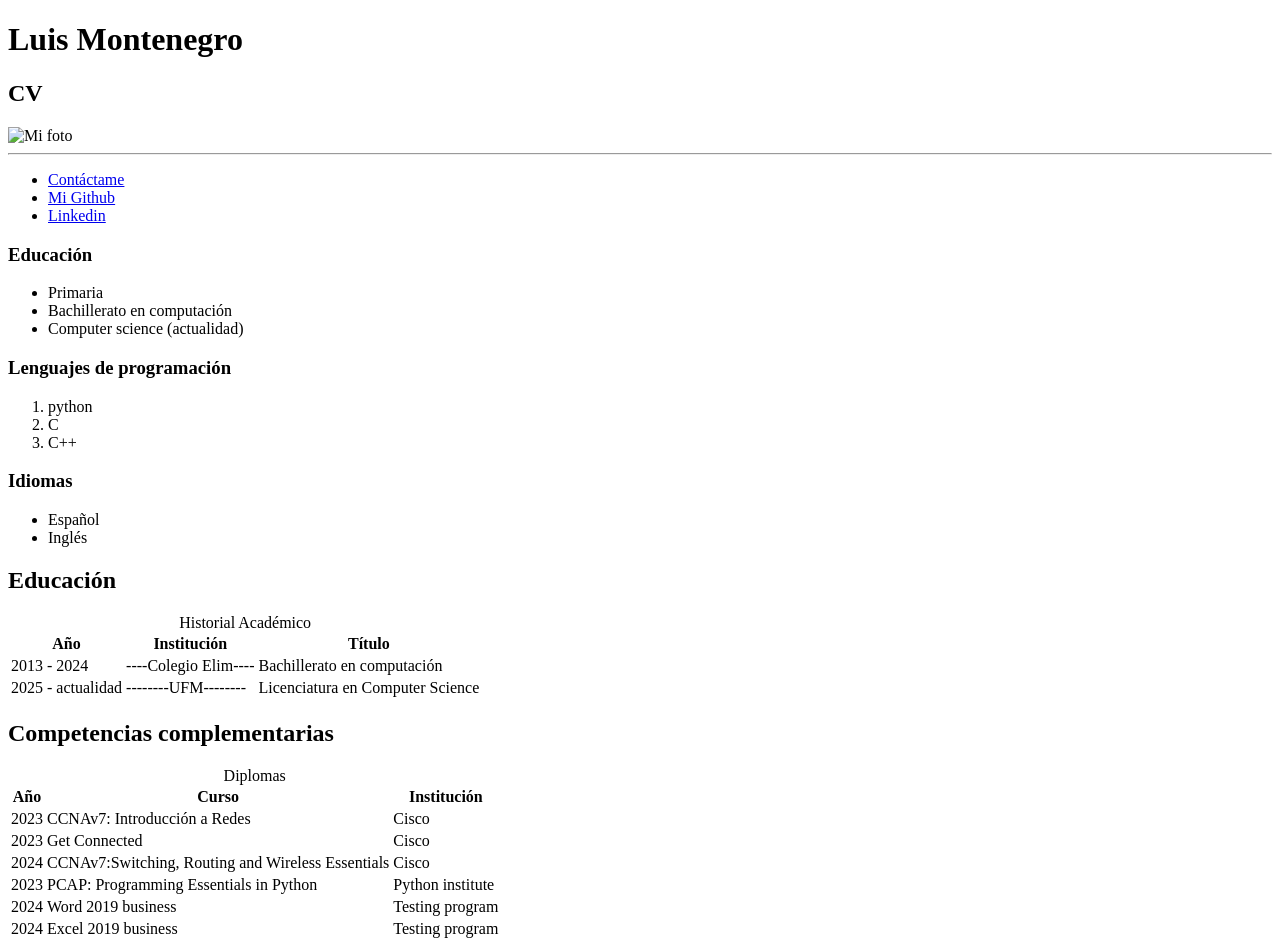
==== Entregables/index.html @ a9d33501 "Diplomas Table with diplmas earned" ====
<!DOCTYPE html>
<html lang="en">
<head>
    <link rel="stylesheet" href="Entregable1.css"> 
    <title> Mi página </title>
</head>
<body>
    <h1>Luis Montenegro</h1> 
    <h2> CV </h2>
    <img src="imagenes/imagen1.jpg" alt="Mi foto" width="100">
    
    <hr>
    

    <ul>
    <li> <a href="mailto:luismn@ufm.edu">Contáctame</a> </li> 
    <li> <a href ="https://github.com/LuigiMonti"target="_blank">Mi Github</a> </li>
    <li> <a href ="https://www.linkedin.com/in/luis-montenegro-b32702380/"target="_blank">Linkedin</a></li>
    </ul>


    
    <h3>Educación</h3>
    <ul>
        <li> Primaria </li>
        <li> Bachillerato en computación </1i>
        <li> Computer science (actualidad) </li>
    </ul>

    <h3> Lenguajes de programación </h3>
    <ol>
        <li> python</li>
        <li>C</li>
        <li>C++</li>
    </ol>

    <h3>Idiomas</h3>
    <ul>
        <li> Español</li>
        <li> Inglés </li>
    </ul>
 
   
   
    <section id="Educación">
        <h2>Educación</h2>
                <table>
        <caption>Historial Académico</caption>
        <thead>
            <tr>
            <th scope="col">Año</th>
            <th scope="col">Institución</th>
            <th scope="col">Título</th>
            </tr>
        </thead>
        <tbody>
            <tr>
                <td>2013 - 2024</td>
                <td>----Colegio Elim----</td>
                <td>Bachillerato en computación</td>
            </tr>
            <tr>
                <td>2025 - actualidad</td>
                <td>--------UFM-------- </td>
                <td>Licenciatura en Computer Science</td>
            </tr>
        </tbody>
        </table>
    </section>

    <section id="Diplomas">
         <h2>Competencias complementarias</h2>
                <table>
        <caption>Diplomas</caption>
        <thead>
            <tr>
            <th scope="col">Año</t>
            <th scope="col">Curso</th>
            <th scope="col">Institución</th>
            </tr>
        </thead>
        <tbody>
            <tr>
                <td>2023</td>
                <td>CCNAv7: Introducción a Redes</td>
                <td>Cisco</td>
            
            </tr>
            <tr>
                <td>2023</td>
                <td>Get Connected</td>
                <td>Cisco</td>
            </tr>
            <tr>
                <td>2024</td>
                <td>CCNAv7:Switching, Routing and Wireless Essentials</td>
                <td>Cisco</td>
            </tr>
            <tr>
                <td>2023</td>
                <td>PCAP: Programming Essentials in Python</td>
                <td>Python institute</td>
                
            </tr>
            <tr>
                <td>2024</td>
                <td>Word 2019 business</td>
                <td>Testing program</td>
            </tr>
            <tr>
                <td>2024</td>
                <td>Excel 2019 business</td>
                <td>Testing program</td>
            </tr>
        </tbody>
        </table>



    
    </section>


    
    




</body>
</html>
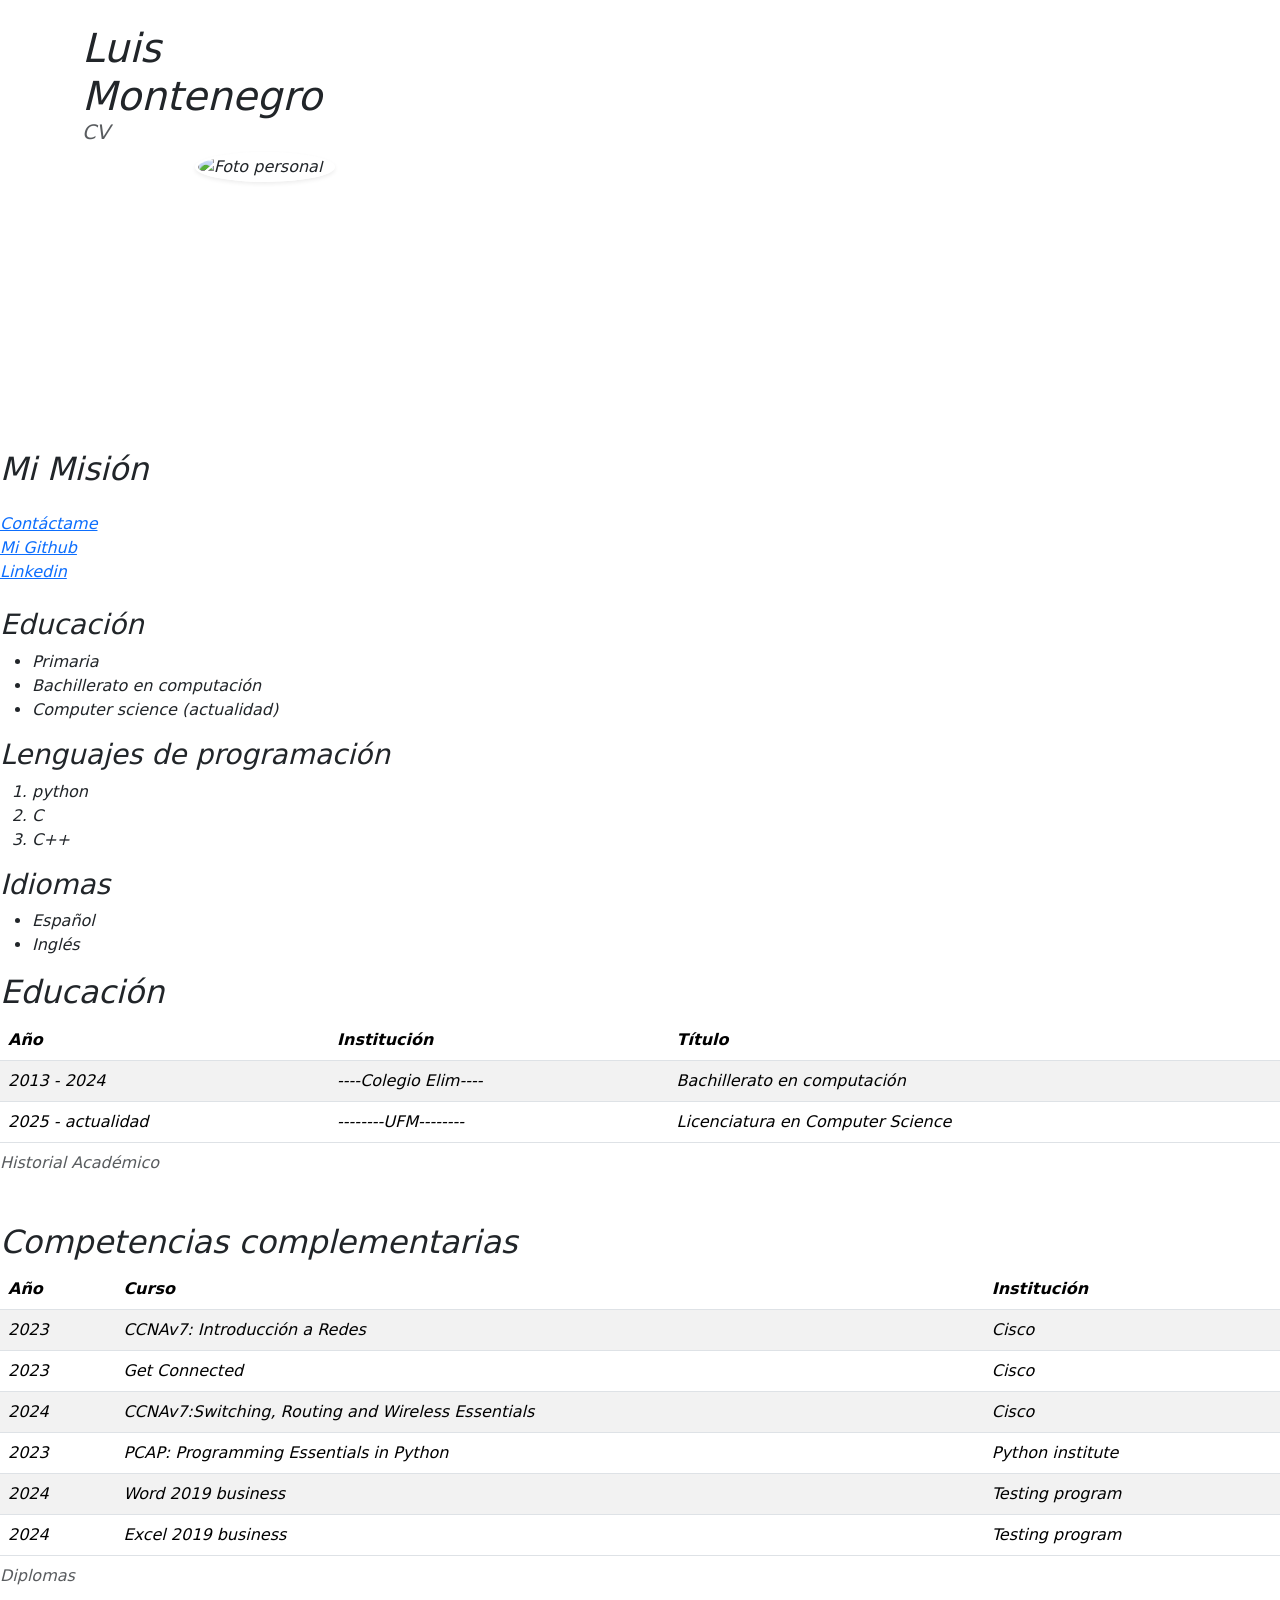
==== commit ee3c4486: "Image modified image was round" ====
--- a/Entregables/index.html
+++ b/Entregables/index.html
@@ -1,132 +1,166 @@
 <!DOCTYPE html>
 <html lang="en">
 <head>
-    <link rel="stylesheet" href="Entregable1.css"> 
-    <title> Mi página </title>
+  <meta charset="UTF-8" />
+  <meta name="viewport" content="width=device-width, initial-scale=1.0"/>
+  <title>Document</title>
+
+  
+  <link href="https://cdn.jsdelivr.net/npm/bootstrap@5.3.8/dist/css/bootstrap.min.css"
+        rel="stylesheet"
+        integrity="sha384-sRIl4kxILFvY47J16cr9ZwB07vP4J8+LH7qKQnuqkuIAvNWLzeN8tE5YBujZqJLB"
+        crossorigin="anonymous">
+
+  
+  <link href="Entregable1.css" rel="stylesheet">
 </head>
 <body>
-    <h1>Luis Montenegro</h1> 
-    <h2> CV </h2>
-    <img src="imagenes/imagen1.jpg" alt="Mi foto" width="100">
-    
-    <hr>
+  <div class="container py-4">
     
 
-    <ul>
-    <li> <a href="mailto:luismn@ufm.edu">Contáctame</a> </li> 
-    <li> <a href ="https://github.com/LuigiMonti"target="_blank">Mi Github</a> </li>
-    <li> <a href ="https://www.linkedin.com/in/luis-montenegro-b32702380/"target="_blank">Linkedin</a></li>
-    </ul>
+    <header class="row align-items-center mb-4">
+      <div class="col-8">
+        <h1 class="mb-0">Luis Montenegro</h1>
+        <h5 class="text-muted">CV</h5>
+     </div>
+        
+     
+          <div class="color_cv photo_border_decoration">
+        <img src="https://raw.githubusercontent.com/LuigiMonti/CV/Entregable5/Entregables/Luis.jpg"
+                alt="Foto personal"
+                class="img-fluid rounded-circle shadow-sm border border-3 border-white"
+                style="max-width:140px;">
 
+          </div>
+        </div>
+    </header>
 
     
-    <h3>Educación</h3>
-    <ul>
-        <li> Primaria </li>
-        <li> Bachillerato en computación </1i>
-        <li> Computer science (actualidad) </li>
-    </ul>
+    <section class="mb-4" id="mision">
+      <h2>Mi Misión</h2>
+      <p> </p>
+    </section>
 
-    <h3> Lenguajes de programación </h3>
-    <ol>
-        <li> python</li>
+    
+    <section class="mb-4">
+      <ul class="list-unstyled">
+        <li><a href="mailto:luismn@ufm.edu">Contáctame</a></li>
+        <li><a href="https://github.com/LuigiMonti" target="_blank" rel="noopener noreferrer">Mi Github</a></li>
+        <li><a href="https://www.linkedin.com/in/luis-montenegro-b32702380/" target="_blank" rel="noopener noreferrer">Linkedin</a></li>
+      </ul>
+    </section>
+
+    
+    <section class="mb-3">
+      <h3>Educación</h3>
+      <ul>
+        <li>Primaria</li>
+        <li>Bachillerato en computación</li>
+        <li>Computer science (actualidad)</li>
+      </ul>
+    </section>
+
+    <!-- Lenguajes de programación -->
+    <section class="mb-3">
+      <h3>Lenguajes de programación</h3>
+      <ol>
+        <li>python</li>
         <li>C</li>
         <li>C++</li>
-    </ol>
+      </ol>
+    </section>
 
-    <h3>Idiomas</h3>
-    <ul>
-        <li> Español</li>
-        <li> Inglés </li>
-    </ul>
- 
-   
-   
-    <section id="Educación">
-        <h2>Educación</h2>
-                <table>
-        <caption>Historial Académico</caption>
-        <thead>
+    <!-- Idiomas -->
+    <section class="mb-3">
+      <h3>Idiomas</h3>
+      <ul>
+        <li>Español</li>
+        <li>Inglés</li>
+      </ul>
+    </section>
+
+    <!-- Tabla de Educación (tu sección más detallada) -->
+    <section id="Educación" class="mb-4">
+      <h2>Educación</h2>
+      <div class="table-responsive">
+        <table class="table table-striped">
+          <caption>Historial Académico</caption>
+          <thead>
             <tr>
-            <th scope="col">Año</th>
-            <th scope="col">Institución</th>
-            <th scope="col">Título</th>
+              <th scope="col">Año</th>
+              <th scope="col">Institución</th>
+              <th scope="col">Título</th>
             </tr>
-        </thead>
-        <tbody>
+          </thead>
+          <tbody>
             <tr>
-                <td>2013 - 2024</td>
-                <td>----Colegio Elim----</td>
-                <td>Bachillerato en computación</td>
+              <td>2013 - 2024</td>
+              <td>----Colegio Elim----</td>
+              <td>Bachillerato en computación</td>
             </tr>
             <tr>
-                <td>2025 - actualidad</td>
-                <td>--------UFM-------- </td>
-                <td>Licenciatura en Computer Science</td>
+              <td>2025 - actualidad</td>
+              <td>--------UFM--------</td>
+              <td>Licenciatura en Computer Science</td>
             </tr>
-        </tbody>
+          </tbody>
         </table>
+      </div>
     </section>
 
-    <section id="Diplomas">
-         <h2>Competencias complementarias</h2>
-                <table>
-        <caption>Diplomas</caption>
-        <thead>
+   
+    <section id="Diplomas" class="mb-4">
+      <h2>Competencias complementarias</h2>
+      <div class="table-responsive">
+        <table class="table table-striped">
+          <caption>Diplomas</caption>
+          <thead>
             <tr>
-            <th scope="col">Año</t>
-            <th scope="col">Curso</th>
-            <th scope="col">Institución</th>
+              <th scope="col">Año</th>
+              <th scope="col">Curso</th>
+              <th scope="col">Institución</th>
             </tr>
-        </thead>
-        <tbody>
+          </thead>
+          <tbody>
             <tr>
-                <td>2023</td>
-                <td>CCNAv7: Introducción a Redes</td>
-                <td>Cisco</td>
-            
+              <td>2023</td>
+              <td>CCNAv7: Introducción a Redes</td>
+              <td>Cisco</td>
             </tr>
             <tr>
-                <td>2023</td>
-                <td>Get Connected</td>
-                <td>Cisco</td>
+              <td>2023</td>
+              <td>Get Connected</td>
+              <td>Cisco</td>
             </tr>
             <tr>
-                <td>2024</td>
-                <td>CCNAv7:Switching, Routing and Wireless Essentials</td>
-                <td>Cisco</td>
+              <td>2024</td>
+              <td>CCNAv7:Switching, Routing and Wireless Essentials</td>
+              <td>Cisco</td>
             </tr>
             <tr>
-                <td>2023</td>
-                <td>PCAP: Programming Essentials in Python</td>
-                <td>Python institute</td>
-                
+              <td>2023</td>
+              <td>PCAP: Programming Essentials in Python</td>
+              <td>Python institute</td>
             </tr>
             <tr>
-                <td>2024</td>
-                <td>Word 2019 business</td>
-                <td>Testing program</td>
+              <td>2024</td>
+              <td>Word 2019 business</td>
+              <td>Testing program</td>
             </tr>
             <tr>
-                <td>2024</td>
-                <td>Excel 2019 business</td>
-                <td>Testing program</td>
+              <td>2024</td>
+              <td>Excel 2019 business</td>
+              <td>Testing program</td>
             </tr>
-        </tbody>
+          </tbody>
         </table>
+      </div>
+    </section>
+  </div>
 
-
-
-    
-    </section>
-
-
-    
-    
-
-
-
-
+  <!-- Bootstrap JS Bundle -->
+  <script src="https://cdn.jsdelivr.net/npm/bootstrap@5.3.8/dist/js/bootstrap.bundle.min.js"
+          integrity="sha384-..."
+          crossorigin="anonymous"></script>
 </body>
-</html> 
-
+</html>
--- a/Entregables/Entregable1.css
+++ b/Entregables/Entregable1.css
@@ -0,0 +1,191 @@
+.container { 
+  display: grid;
+  grid-template-columns: repeat(3, 1fr);  /* 3 columnas iguales */
+  grid-template-rows: auto 200px auto;    /* header, zona media fija, footer */
+  gap: 10px;
+  
+}
+
+
+.titulo {
+  background-color: olive;
+  grid-column: 1/2;
+  grid-row: 1/4;
+  border: 2px solid black;
+  
+  
+}
+
+.listas {                
+  grid-column: 3/4;   
+  grid-row: 2/3;
+  border: 2px solid brown;        
+}
+
+.tabla1{
+    grid-column: 3/4;
+    grid-row: 2/3;
+    background-color: olive;
+    border: 2px solid black;
+    
+}
+
+.tabla2{
+    text-align: left;
+    grid-column: 3/4;
+    grid-row: 3/4;
+    background-color: #6F4C3E;
+    border: 2px solid black;
+}
+
+body{
+    font-style:italic;
+
+}
+
+#nombre{
+    text-align: center;
+}
+
+img{
+    display:block;
+    margin: 0 auto;
+}
+
+.links{
+    grid-column: 2/3;
+    grid-row: 3/4;
+    background-color: beige;
+    border: 2px solid black;
+}
+
+.lenguajes{
+    background-color: beige;
+    grid-column: 3/4;
+    grid-row: 1/2;
+    border: 2px solid black;
+    
+}
+
+.Mision{
+    grid-column: 2/3;
+    grid-row: 2/3;
+    background-color: #6F4C3E;
+    border: 2px solid black;  
+}
+
+@media (max-width: 600px) {
+
+  .container {
+    grid-template-columns: 1fr;
+    grid-auto-rows: auto;
+    gap: 10px;
+    padding: 12px;
+  }
+
+  .container > * {
+    grid-column: 1 / -1;
+    grid-row: auto;
+  }
+
+  .titulo {
+    padding: 14px;
+    text-align: center;
+    border-radius: 8px;
+  }
+
+  img {
+    width: 110px;
+    height: auto;
+    display: block;
+    margin: 10px auto;
+  }
+
+  .lenguajes,
+  .listas,
+  .Mision,
+  .tabla1,
+  .tabla2,
+  .links {
+    padding: 12px;
+    border-radius: 8px;
+  }
+
+  body {
+    font-style: normal;
+    font-size: 16px;
+    line-height: 1.45;
+  }
+}
+
+
+
+@media (min-width: 601px) and (max-width: 1024px) {
+
+  .container {
+    grid-template-columns: 1fr 1fr;
+    gap: 14px;
+  }
+
+  .titulo {
+    grid-column: 1 / -1;
+  }
+
+  .listas {
+    grid-column: 1 / 2;
+  }
+
+  .tabla1,
+  .tabla2 {
+    grid-column: 2 / 3;
+  }
+
+  .Mision {
+    grid-column: 1 / -1;
+  }
+}
+
+
+@media (min-width: 1025px) {
+
+  .container {
+    grid-template-columns: repeat(3, 1fr);
+    grid-template-rows: auto 200px auto;
+    gap: 10px;
+  }
+
+  .titulo {
+    grid-column: 1 / 2;
+    grid-row: 1 / 4;
+  }
+
+  .lenguajes {
+    grid-column: 3 / 4;
+    grid-row: 1 / 2;
+  }
+
+  .listas {
+    grid-column: 3 / 4;
+    grid-row: 2 / 3;
+  }
+
+  .tabla1 {
+    grid-column: 2 / 3;
+    grid-row: 2 / 3;
+  }
+
+  .tabla2 {
+    grid-column: 3 / 4;
+    grid-row: 3 / 4;
+  }
+
+  .links {
+    grid-column: 2 / 3;
+    grid-row: 3 / 4;
+  }
+
+  .Mision {
+    grid-column: 2 / 3;
+    grid-row: 1 / 2;
+  }
+}
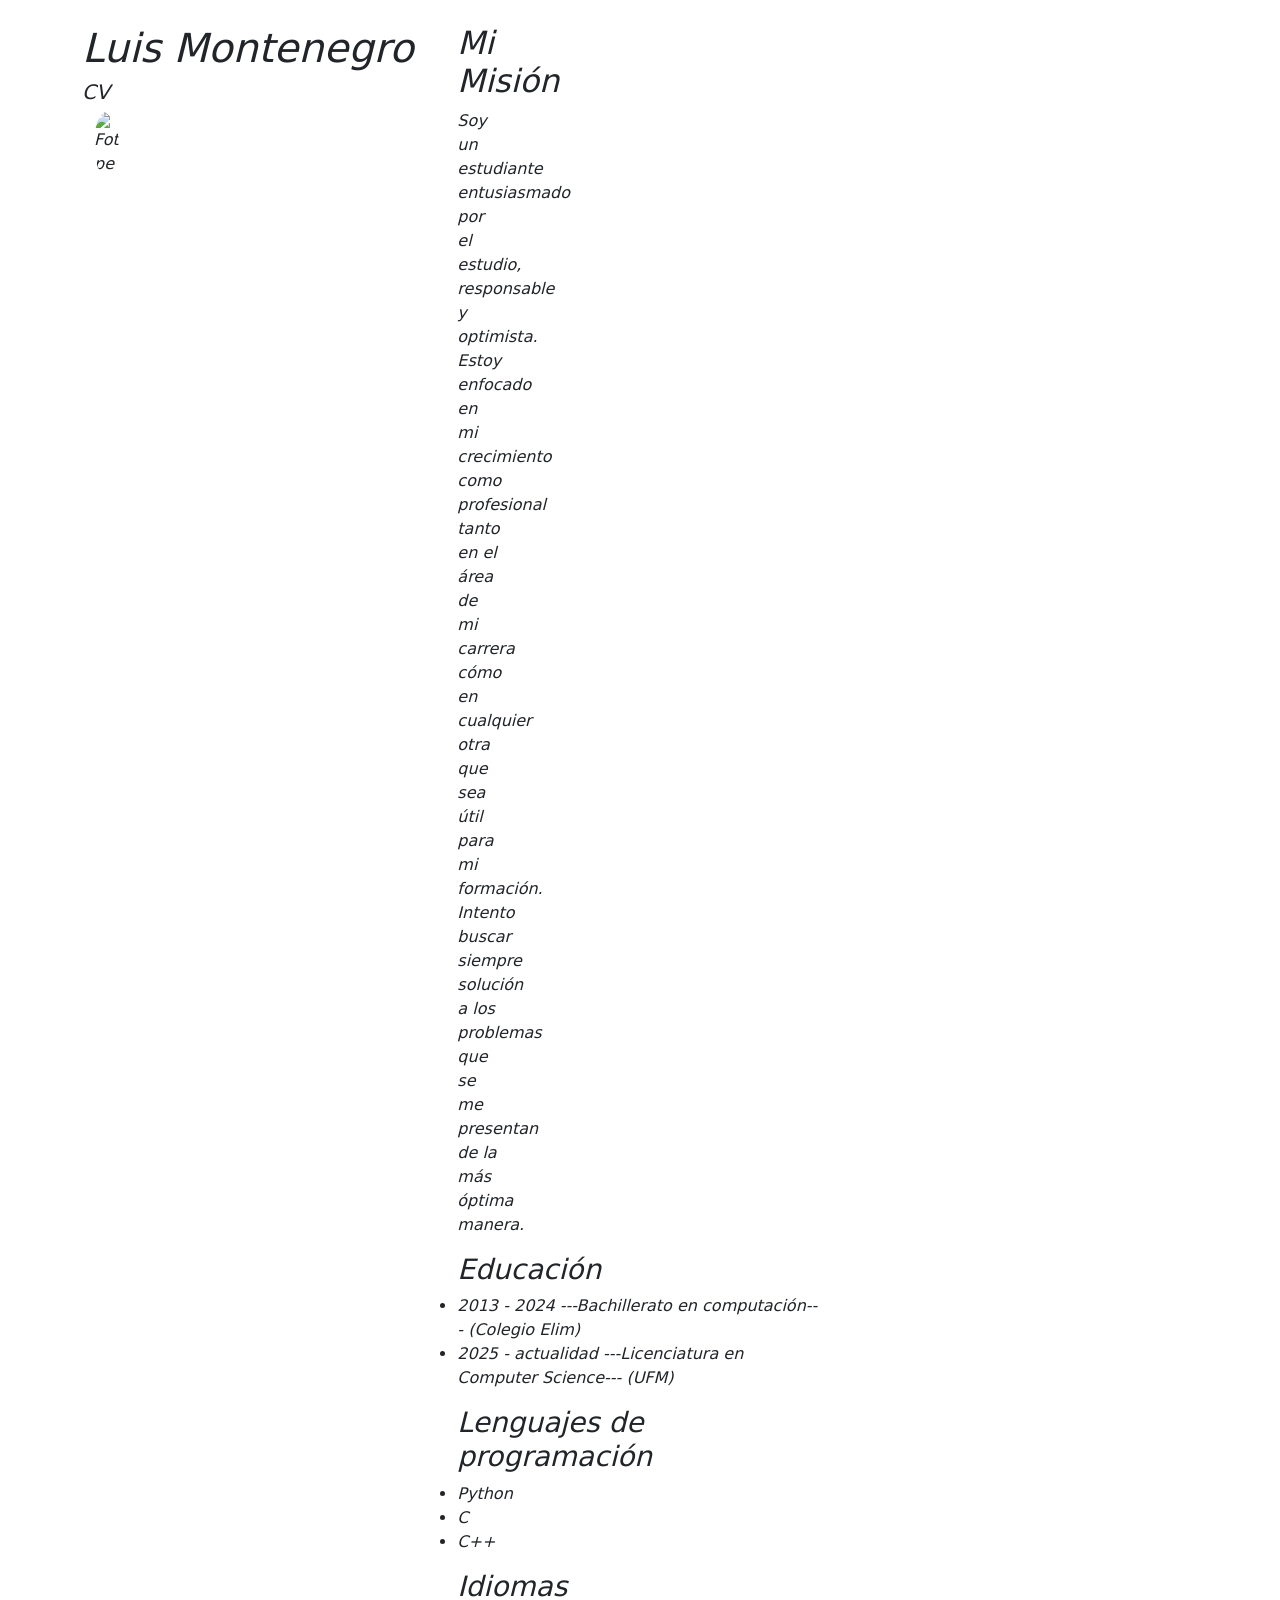
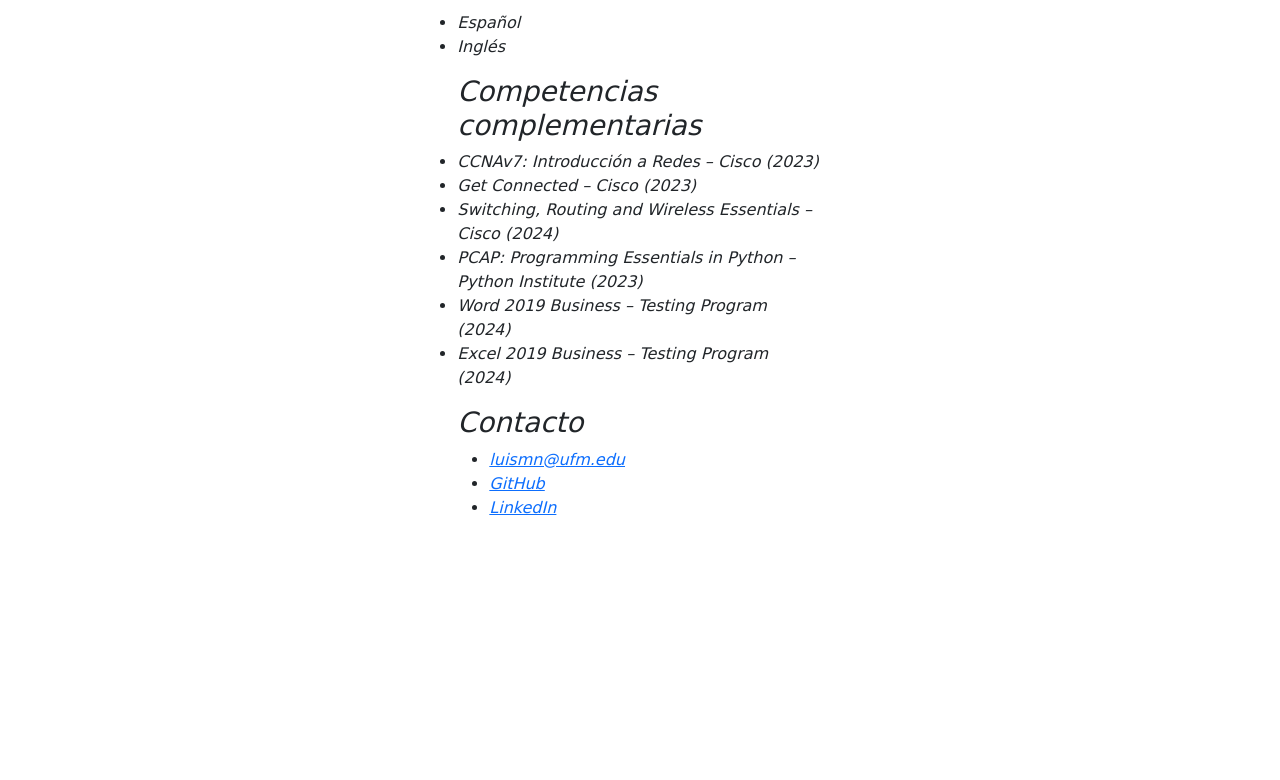
==== commit eac64935: "Some bootstrap added" ====
--- a/Entregables/index.html
+++ b/Entregables/index.html
@@ -3,164 +3,112 @@
 <head>
   <meta charset="UTF-8" />
   <meta name="viewport" content="width=device-width, initial-scale=1.0"/>
-  <title>Document</title>
+  <title>Luis Montenegro - CV</title>
 
   
-  <link href="https://cdn.jsdelivr.net/npm/bootstrap@5.3.8/dist/css/bootstrap.min.css"
-        rel="stylesheet"
-        integrity="sha384-sRIl4kxILFvY47J16cr9ZwB07vP4J8+LH7qKQnuqkuIAvNWLzeN8tE5YBujZqJLB"
-        crossorigin="anonymous">
+  <link
+    href="https://cdn.jsdelivr.net/npm/bootstrap@5.3.8/dist/css/bootstrap.min.css"
+    rel="stylesheet">
 
-  
   <link href="Entregable1.css" rel="stylesheet">
 </head>
+
 <body>
   <div class="container py-4">
-    
 
-    <header class="row align-items-center mb-4">
-      <div class="col-8">
-        <h1 class="mb-0">Luis Montenegro</h1>
-        <h5 class="text-muted">CV</h5>
-     </div>
-        
-     
-          <div class="color_cv photo_border_decoration">
-        <img src="https://raw.githubusercontent.com/LuigiMonti/CV/Entregable5/Entregables/Luis.jpg"
-                alt="Foto personal"
-                class="img-fluid rounded-circle shadow-sm border border-3 border-white"
-                style="max-width:140px;">
+    <header>
+      <div>
+        <h1>Luis Montenegro</h1>
+        <h5 >CV</h5>
+      </div>
 
-          </div>
-        </div>
+      <div class="container text-center">
+        <div class="col-sm-2">
+        <img
+          src="https://raw.githubusercontent.com/LuigiMonti/CV/Entregable5/Entregables/Luis.jpg"
+          alt="Foto personal";
+          style="width: 150px;"
+          class="img-fluid rounded-circle">
+        </div>   
+      </div>
     </header>
 
     
-    <section class="mb-4" id="mision">
-      <h2>Mi Misión</h2>
-      <p> </p>
-    </section>
+    <div>
+      
+      <main>
 
-    
-    <section class="mb-4">
-      <ul class="list-unstyled">
-        <li><a href="mailto:luismn@ufm.edu">Contáctame</a></li>
-        <li><a href="https://github.com/LuigiMonti" target="_blank" rel="noopener noreferrer">Mi Github</a></li>
-        <li><a href="https://www.linkedin.com/in/luis-montenegro-b32702380/" target="_blank" rel="noopener noreferrer">Linkedin</a></li>
-      </ul>
-    </section>
+        
+        <div class="row align-items-center">
+          <div class="col-sm-2">
+          <h2>Mi Misión</h2>
+          <p>Soy un estudiante entusiasmado por el estudio, responsable y optimista. Estoy enfocado en mi crecimiento como profesional tanto en el área de mi carrera cómo en cualquier otra que sea útil para mi formación. Intento buscar siempre solución a los problemas que se me presentan de la más óptima manera. </p>
+        </div>
 
-    
-    <section class="mb-3">
-      <h3>Educación</h3>
-      <ul>
-        <li>Primaria</li>
-        <li>Bachillerato en computación</li>
-        <li>Computer science (actualidad)</li>
-      </ul>
-    </section>
+        
+        
+          <h3>Educación</h3>
+          <ul>
+            <li>2013 - 2024 ---Bachillerato en computación--- (Colegio Elim)</li>
+            <li>2025 - actualidad ---Licenciatura en Computer Science--- (UFM)</li>
+          </ul>
+        
 
-    <!-- Lenguajes de programación -->
-    <section class="mb-3">
-      <h3>Lenguajes de programación</h3>
-      <ol>
-        <li>python</li>
-        <li>C</li>
-        <li>C++</li>
-      </ol>
-    </section>
+        
+        
+          <h3>Lenguajes de programación</h3>
+          <ul>
+            <li>Python</li>
+            <li>C</li>
+            <li>C++</li>
+          </ul>
+        
 
-    <!-- Idiomas -->
-    <section class="mb-3">
-      <h3>Idiomas</h3>
-      <ul>
-        <li>Español</li>
-        <li>Inglés</li>
-      </ul>
-    </section>
+        
+        
+          <h3>Idiomas</h3>
+          <ul>
+            <li>Español</li>
+            <li>Inglés</li>
+          </ul>
+        </section>
 
-    <!-- Tabla de Educación (tu sección más detallada) -->
-    <section id="Educación" class="mb-4">
-      <h2>Educación</h2>
-      <div class="table-responsive">
-        <table class="table table-striped">
-          <caption>Historial Académico</caption>
-          <thead>
-            <tr>
-              <th scope="col">Año</th>
-              <th scope="col">Institución</th>
-              <th scope="col">Título</th>
-            </tr>
-          </thead>
-          <tbody>
-            <tr>
-              <td>2013 - 2024</td>
-              <td>----Colegio Elim----</td>
-              <td>Bachillerato en computación</td>
-            </tr>
-            <tr>
-              <td>2025 - actualidad</td>
-              <td>--------UFM--------</td>
-              <td>Licenciatura en Computer Science</td>
-            </tr>
-          </tbody>
-        </table>
-      </div>
-    </section>
+        
+        
+          <h3>Competencias complementarias</h3>
+          <ul>
+            <li>CCNAv7: Introducción a Redes – Cisco (2023)</li>
+            <li>Get Connected – Cisco (2023)</li>
+            <li>Switching, Routing and Wireless Essentials – Cisco (2024)</li>
+            <li>PCAP: Programming Essentials in Python – Python Institute (2023)</li>
+            <li>Word 2019 Business – Testing Program (2024)</li>
+            <li>Excel 2019 Business – Testing Program (2024)</li>
+          </ul>
+        
 
-   
-    <section id="Diplomas" class="mb-4">
-      <h2>Competencias complementarias</h2>
-      <div class="table-responsive">
-        <table class="table table-striped">
-          <caption>Diplomas</caption>
-          <thead>
-            <tr>
-              <th scope="col">Año</th>
-              <th scope="col">Curso</th>
-              <th scope="col">Institución</th>
-            </tr>
-          </thead>
-          <tbody>
-            <tr>
-              <td>2023</td>
-              <td>CCNAv7: Introducción a Redes</td>
-              <td>Cisco</td>
-            </tr>
-            <tr>
-              <td>2023</td>
-              <td>Get Connected</td>
-              <td>Cisco</td>
-            </tr>
-            <tr>
-              <td>2024</td>
-              <td>CCNAv7:Switching, Routing and Wireless Essentials</td>
-              <td>Cisco</td>
-            </tr>
-            <tr>
-              <td>2023</td>
-              <td>PCAP: Programming Essentials in Python</td>
-              <td>Python institute</td>
-            </tr>
-            <tr>
-              <td>2024</td>
-              <td>Word 2019 business</td>
-              <td>Testing program</td>
-            </tr>
-            <tr>
-              <td>2024</td>
-              <td>Excel 2019 business</td>
-              <td>Testing program</td>
-            </tr>
-          </tbody>
-        </table>
-      </div>
-    </section>
+      </main>
+
+      
+      
+        
+          <h3 >Contacto</h3>
+          <ul>
+            <li><a href="mailto:luismn@ufm.edu">luismn@ufm.edu</a></li>
+            <li><a href="https://github.com/LuigiMonti" target="_blank">GitHub</a></li>
+            <li><a href="https://www.linkedin.com/in/luis-montenegro-b32702380/" target="_blank">LinkedIn</a></li>
+          </ul>
+
+          
+            
+            
+          
+        
+      
+    </div>
+
   </div>
 
-  <!-- Bootstrap JS Bundle -->
-  <script src="https://cdn.jsdelivr.net/npm/bootstrap@5.3.8/dist/js/bootstrap.bundle.min.js"
-          integrity="sha384-..."
-          crossorigin="anonymous"></script>
+  
+ 
 </body>
 </html>
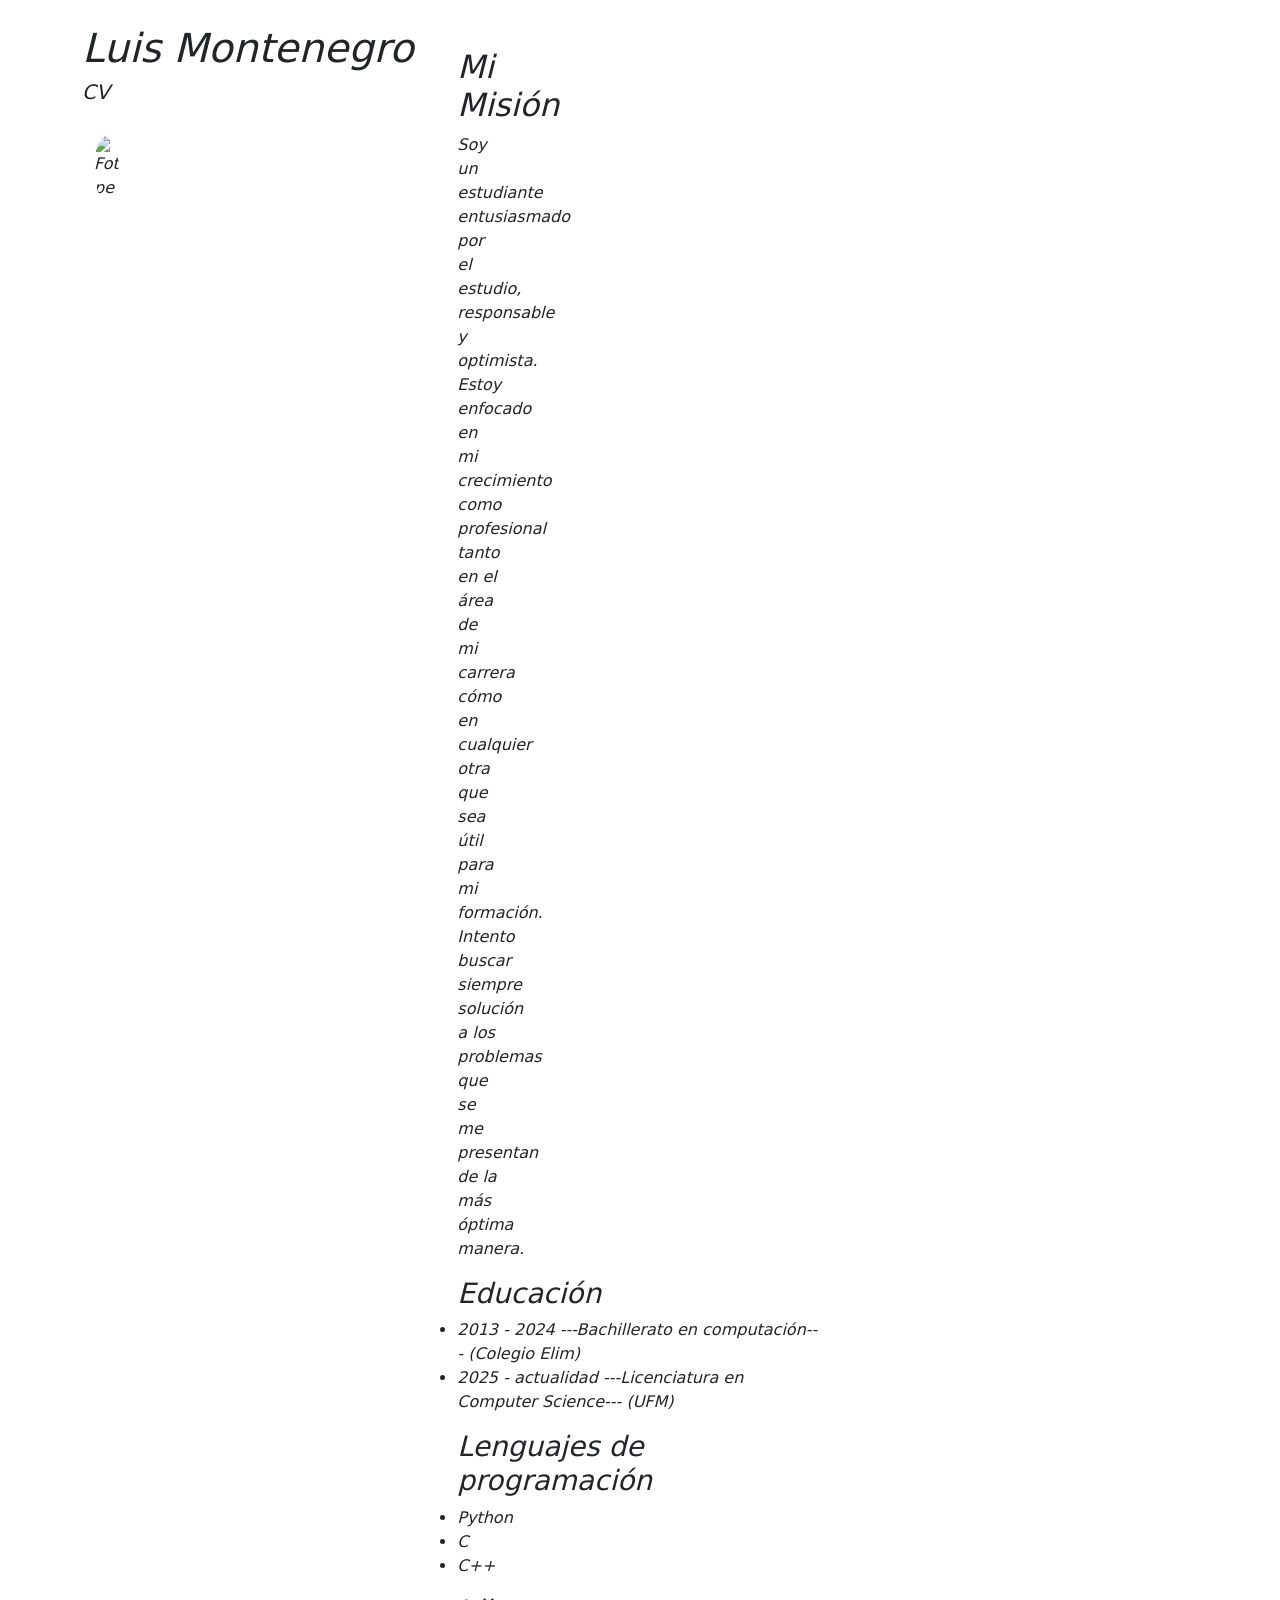
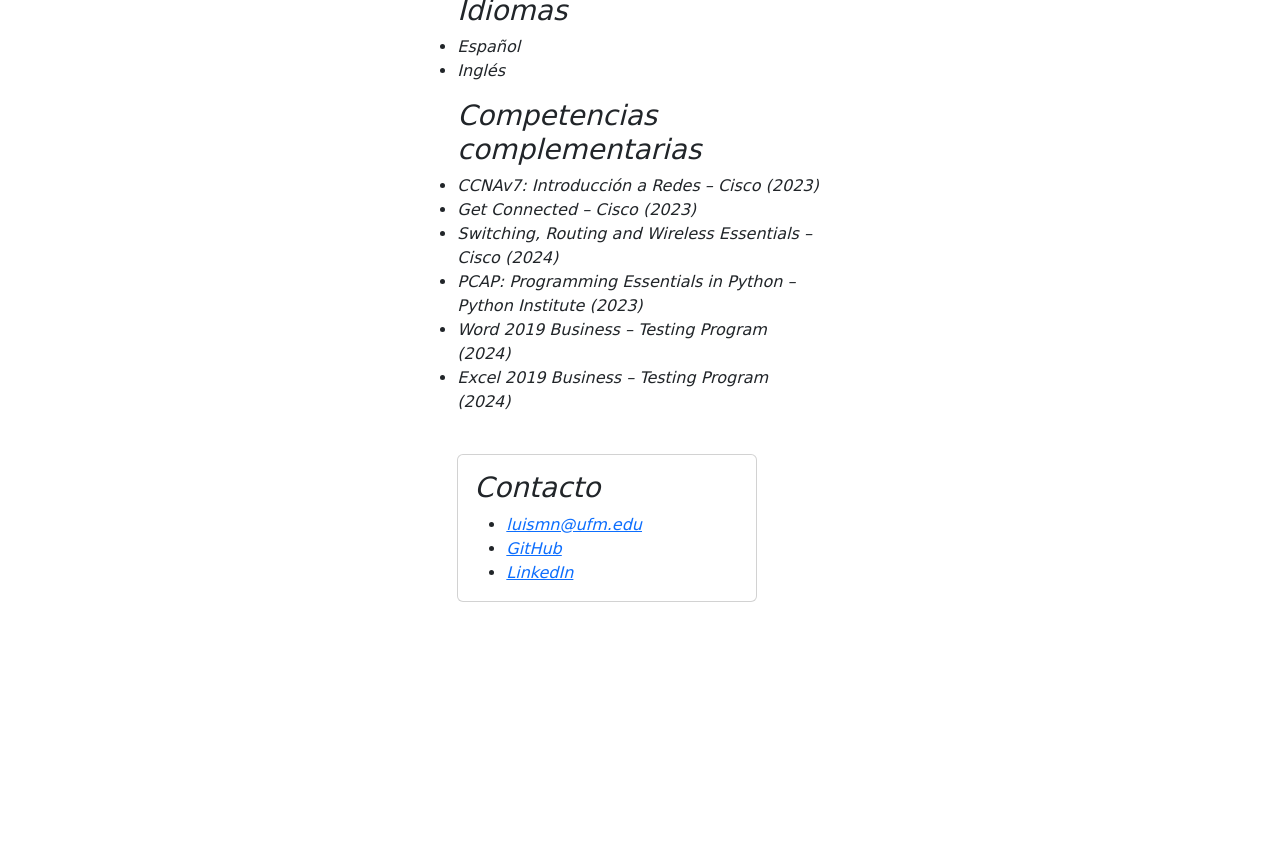
==== commit da34150b: "Card added White card to group contacts" ====
--- a/Entregables/index.html
+++ b/Entregables/index.html
@@ -22,8 +22,11 @@
         <h5 >CV</h5>
       </div>
 
+      
+      
       <div class="container text-center">
-        <div class="col-sm-2">
+        
+        <div class="col-sm-2 py-4">
         <img
           src="https://raw.githubusercontent.com/LuigiMonti/CV/Entregable5/Entregables/Luis.jpg"
           alt="Foto personal";
@@ -31,6 +34,8 @@
           class="img-fluid rounded-circle">
         </div>   
       </div>
+
+      
     </header>
 
     
@@ -39,7 +44,7 @@
       <main>
 
         
-        <div class="row align-items-center">
+        <div class="row align-items-center py-4">
           <div class="col-sm-2">
           <h2>Mi Misión</h2>
           <p>Soy un estudiante entusiasmado por el estudio, responsable y optimista. Estoy enfocado en mi crecimiento como profesional tanto en el área de mi carrera cómo en cualquier otra que sea útil para mi formación. Intento buscar siempre solución a los problemas que se me presentan de la más óptima manera. </p>
@@ -90,14 +95,16 @@
 
       
       
-        
-          <h3 >Contacto</h3>
-          <ul>
+        <div class="card mi-card" style="width: 300px;"> 
+          <div class="card-body">
+          <h3 class="card-title">Contacto</h3>
+          <ul class="card-text">
             <li><a href="mailto:luismn@ufm.edu">luismn@ufm.edu</a></li>
             <li><a href="https://github.com/LuigiMonti" target="_blank">GitHub</a></li>
             <li><a href="https://www.linkedin.com/in/luis-montenegro-b32702380/" target="_blank">LinkedIn</a></li>
           </ul>
-
+          </div>
+        </div>
           
             
             
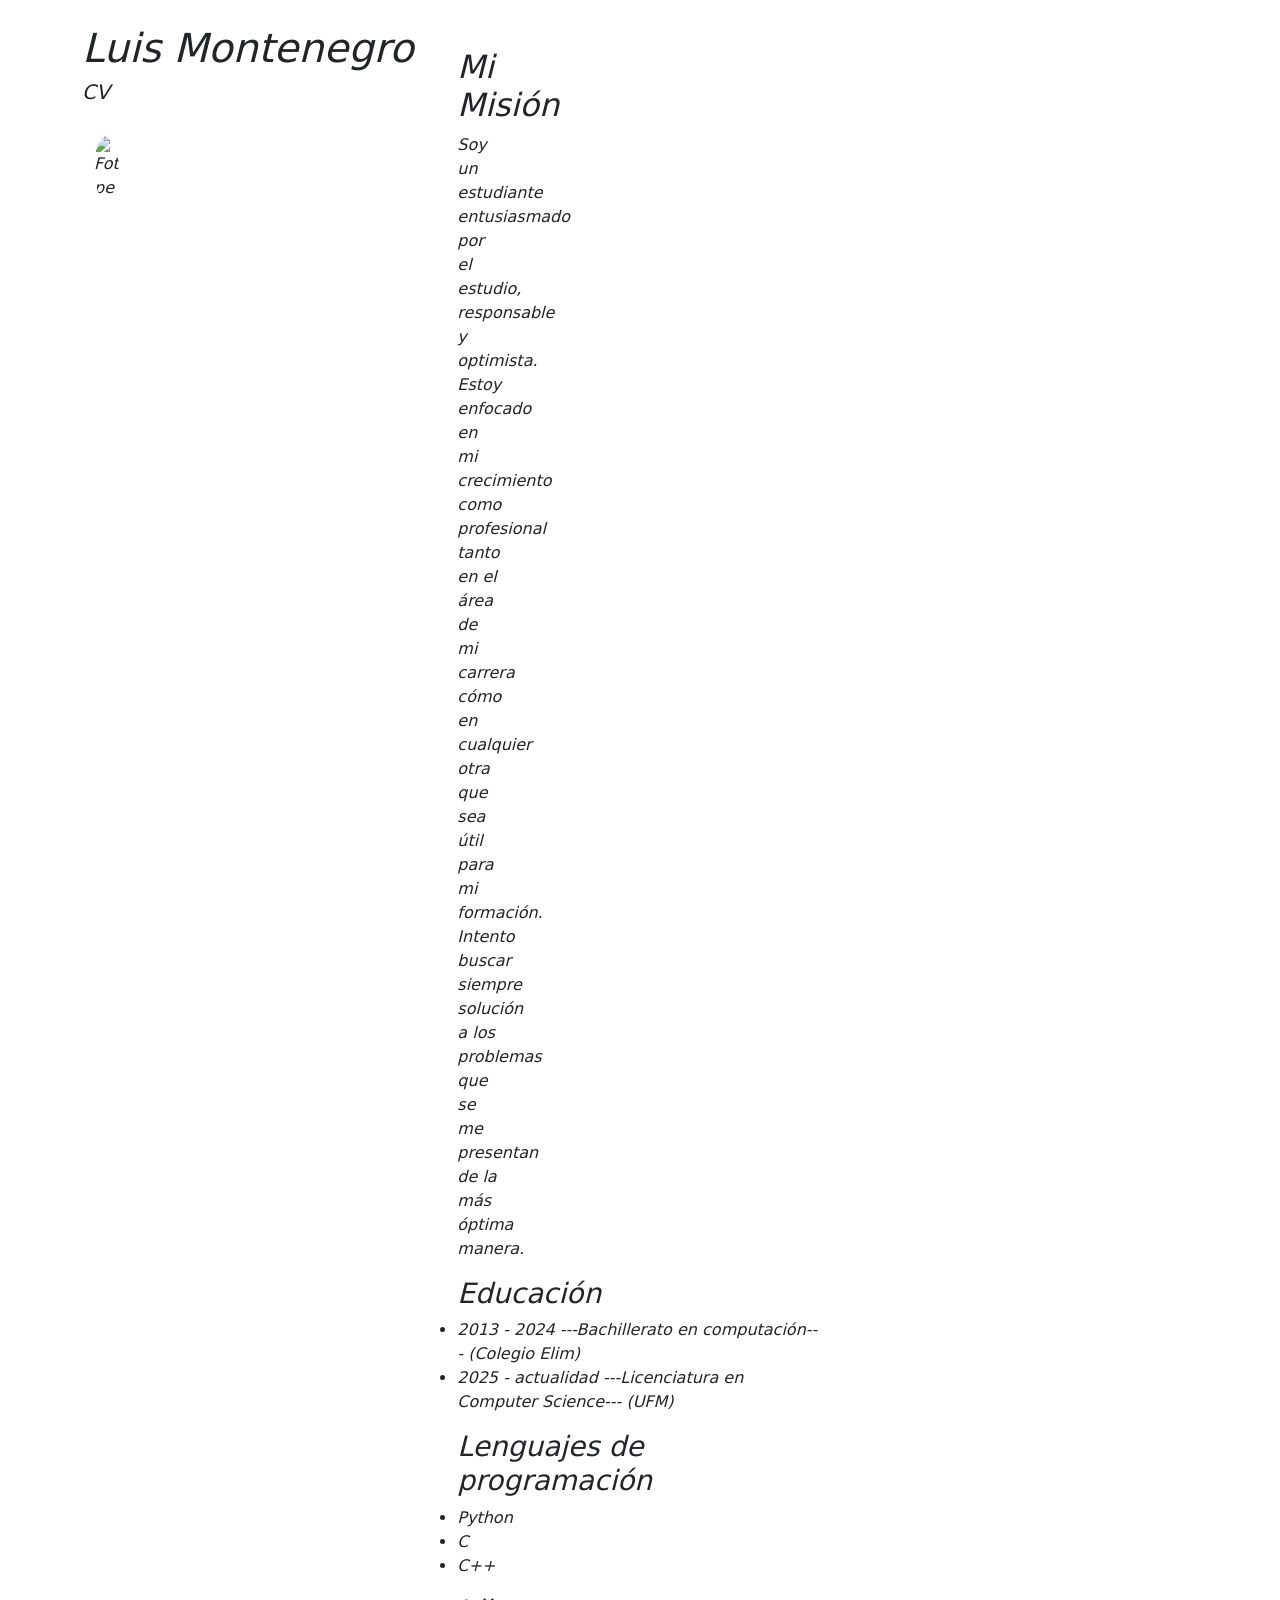
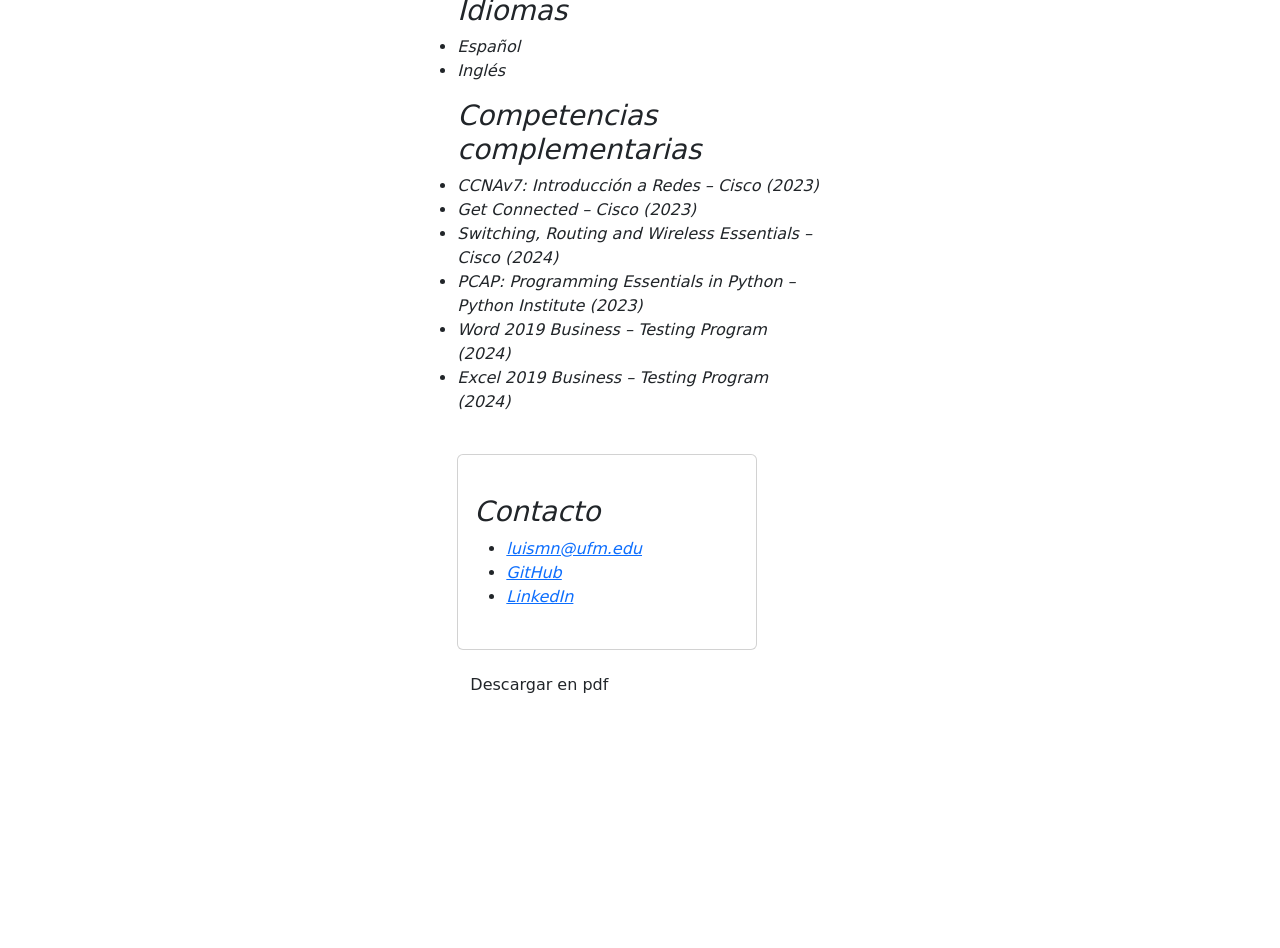
==== commit 508ba600: "Mockup button Prototype PDF button" ====
--- a/Entregables/index.html
+++ b/Entregables/index.html
@@ -76,7 +76,7 @@
             <li>Español</li>
             <li>Inglés</li>
           </ul>
-        </section>
+        
 
         
         
@@ -95,7 +95,7 @@
 
       
       
-        <div class="card mi-card" style="width: 300px;"> 
+        <div class="card mi-card py-4" style="width: 300px;"> 
           <div class="card-body">
           <h3 class="card-title">Contacto</h3>
           <ul class="card-text">
@@ -105,6 +105,9 @@
           </ul>
           </div>
         </div>
+
+
+        <button type="button" class="btn bt1 mt-3">Descargar en pdf</button>
           
             
             
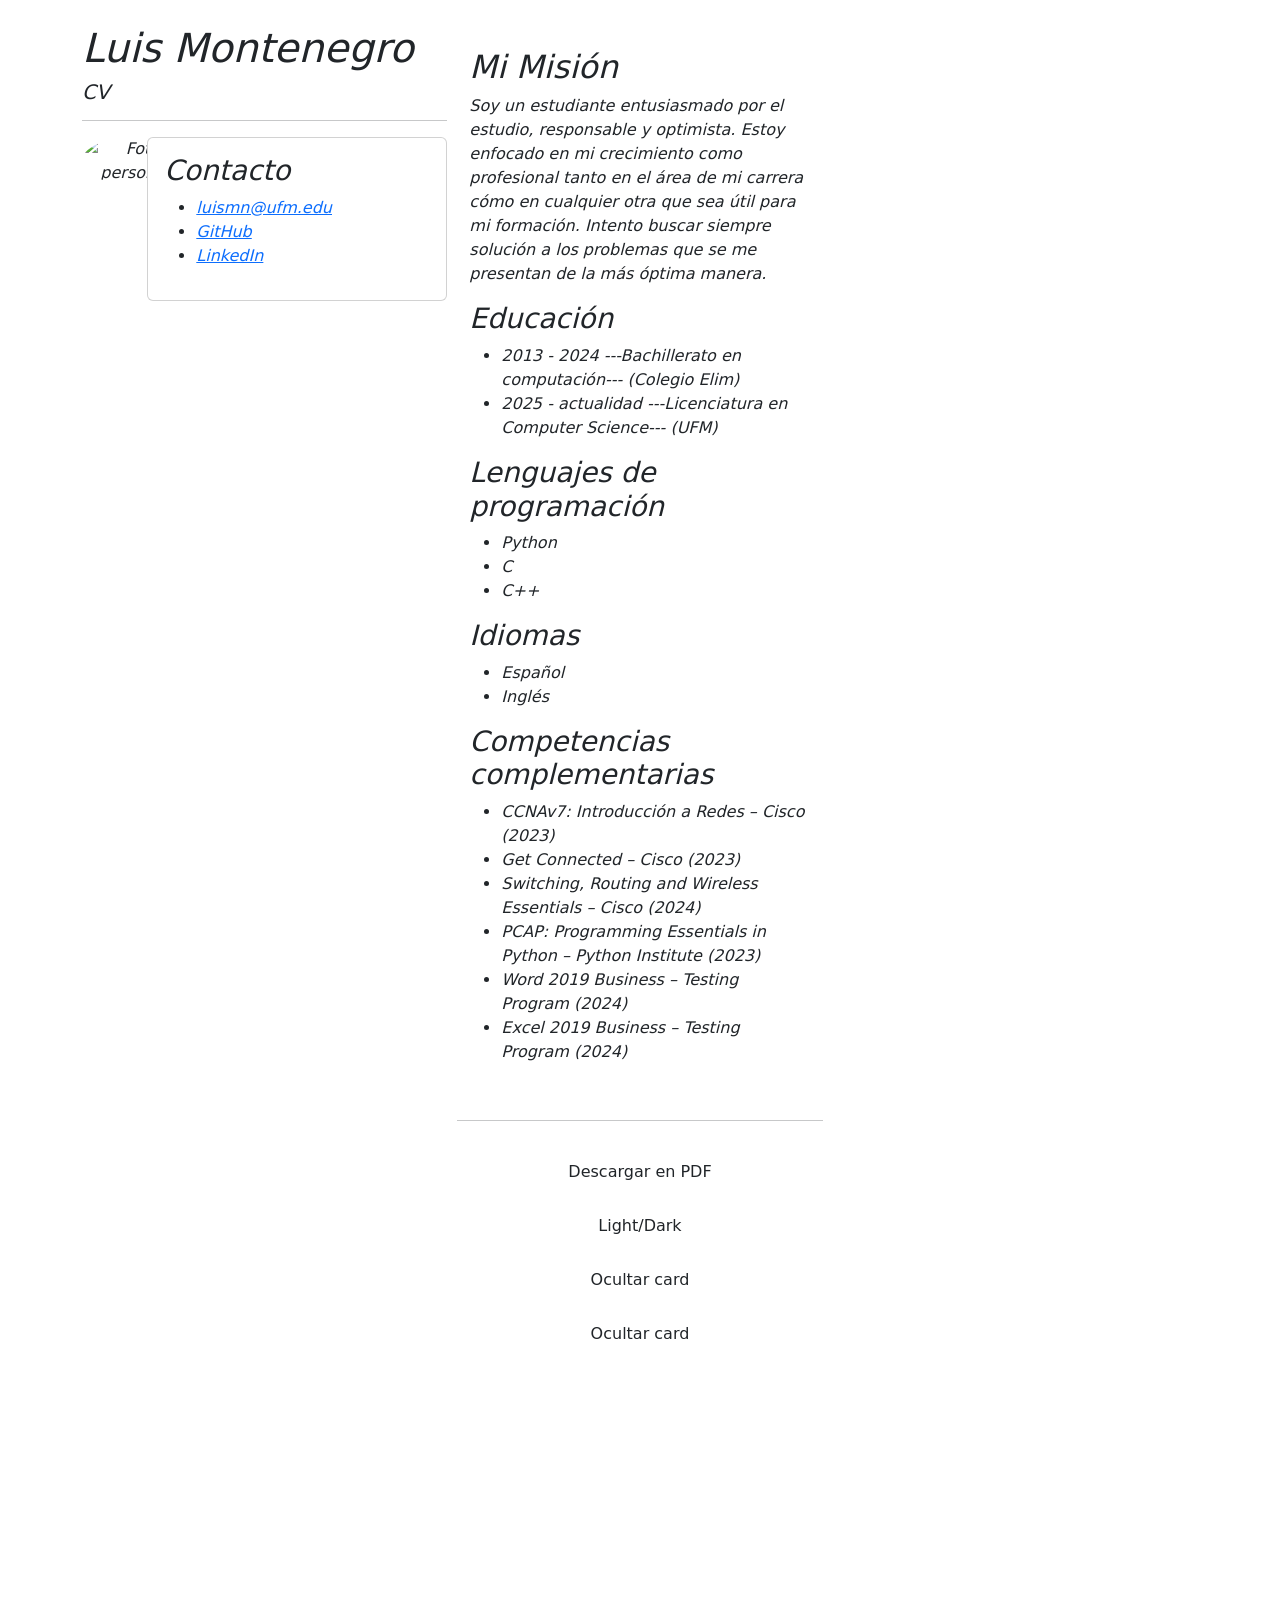
==== commit affed657: "Show/hide button show/hide button contact info" ====
--- a/Entregables/index.html
+++ b/Entregables/index.html
@@ -4,7 +4,6 @@
   <meta charset="UTF-8" />
   <meta name="viewport" content="width=device-width, initial-scale=1.0"/>
   <title>Luis Montenegro - CV</title>
-
   
   <link
     href="https://cdn.jsdelivr.net/npm/bootstrap@5.3.8/dist/css/bootstrap.min.css"
@@ -18,22 +17,38 @@
 
     <header>
       <div>
-        <h1>Luis Montenegro</h1>
+        <h1>Luis Montenegro</h1>  
         <h5 >CV</h5>
+        <hr>
       </div>
-
       
       
-      <div class="container text-center">
-        
-        <div class="col-sm-2 py-4">
-        <img
-          src="https://raw.githubusercontent.com/LuigiMonti/CV/Entregable5/Entregables/Luis.jpg"
-          alt="Foto personal";
-          style="width: 150px;"
-          class="img-fluid rounded-circle">
-        </div>   
+      
+      <div class="row">
+  
+ 
+  <div class="col-12 col-md-4 text-center">
+    <img
+      src="https://raw.githubusercontent.com/LuigiMonti/CV/Entregable5/Entregables/Luis.jpg"
+      alt="Foto personal"
+      style="width: 150px;"
+      class="img-fluid rounded-circle mb-3">
+  </div>
+  
+  <div class="col-12 col-md-8">
+    <div id= "card1"class="card float-end" style="width: 300px;">
+      <div class="card-body">
+        <h3 class="card-title">Contacto</h3>
+        <ul>
+          <li><a href="mailto:luismn@ufm.edu">luismn@ufm.edu</a></li>
+          <li><a href="https://github.com/LuigiMonti">GitHub</a></li>
+          <li><a href="https://www.linkedin.com/in/luis-montenegro-b32702380/">LinkedIn</a></li>
+        </ul>
       </div>
+    </div>
+  </div>
+  
+</div>
 
       
     </header>
@@ -44,8 +59,8 @@
       <main>
 
         
-        <div class="row align-items-center py-4">
-          <div class="col-sm-2">
+        <div class="container-fluid py-4">
+          <div class="col-12">
           <h2>Mi Misión</h2>
           <p>Soy un estudiante entusiasmado por el estudio, responsable y optimista. Estoy enfocado en mi crecimiento como profesional tanto en el área de mi carrera cómo en cualquier otra que sea útil para mi formación. Intento buscar siempre solución a los problemas que se me presentan de la más óptima manera. </p>
         </div>
@@ -93,22 +108,23 @@
 
       </main>
 
-      
-      
-        <div class="card mi-card py-4" style="width: 300px;"> 
-          <div class="card-body">
-          <h3 class="card-title">Contacto</h3>
-          <ul class="card-text">
-            <li><a href="mailto:luismn@ufm.edu">luismn@ufm.edu</a></li>
-            <li><a href="https://github.com/LuigiMonti" target="_blank">GitHub</a></li>
-            <li><a href="https://www.linkedin.com/in/luis-montenegro-b32702380/" target="_blank">LinkedIn</a></li>
-          </ul>
-          </div>
-        </div>
+      <hr>
+
+        <button type="button" class="btn bt1 mt-3 container-fluid" onclick="downloadPDF()">Descargar en PDF</button>
+
+        <button type="button"class= "btn bt2 mt-3 container-fluid" onclick ="modoOscuro()">Light/Dark</button>
+
+        <button type="button" class="btn bt3 mt-3 container-fluid" onclick="toggleContenido('card1', this)">Ocultar card</button>
+        
+        <button type="button" class="btn bt3 mt-3 container-fluid" onclick="toggleContenido('card1', this)">Ocultar card</button>
 
 
-        <button type="button" class="btn bt1 mt-3">Descargar en pdf</button>
-          
+        
+
+        
+
+
+        
             
             
           
@@ -119,6 +135,6 @@
   </div>
 
   
- 
+<script src="script.js"></script>
 </body>
 </html>
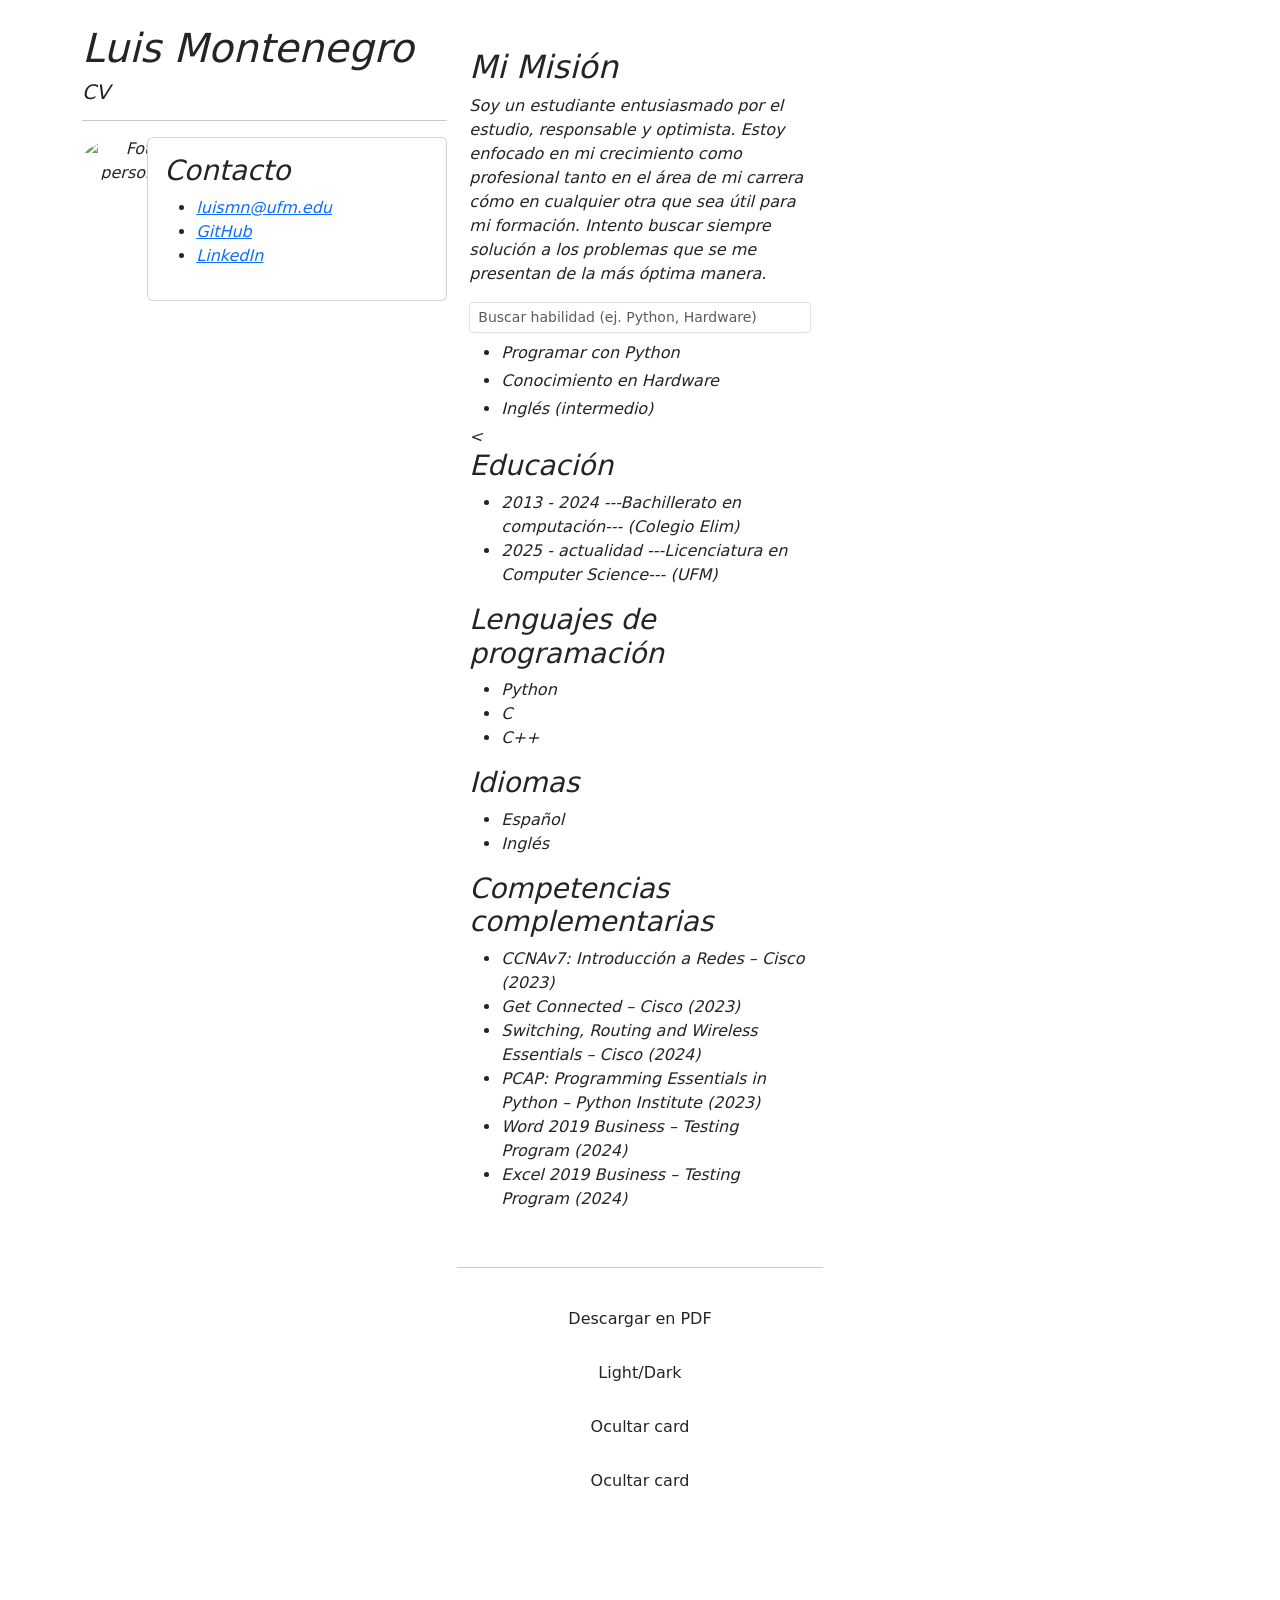
==== commit f9949a3c: "Seach added" ====
--- a/Entregables/index.html
+++ b/Entregables/index.html
@@ -19,6 +19,7 @@
       <div>
         <h1>Luis Montenegro</h1>  
         <h5 >CV</h5>
+        <p id="saludo"></p>
         <hr>
       </div>
       
@@ -65,6 +66,18 @@
           <p>Soy un estudiante entusiasmado por el estudio, responsable y optimista. Estoy enfocado en mi crecimiento como profesional tanto en el área de mi carrera cómo en cualquier otra que sea útil para mi formación. Intento buscar siempre solución a los problemas que se me presentan de la más óptima manera. </p>
         </div>
 
+        <!-- Buscador de habilidades -->
+        <div class="mb-2">
+            <input id="skill-search" type="search" class="form-control form-control-sm"
+            placeholder="Buscar habilidad (ej. Python, Hardware)">
+        </div>
+
+        <ul class="mb-0">
+            <li class="mb-1">Programar con Python</li>
+            <li class="mb-1">Conocimiento en Hardware</li>
+            <li class="mb-1">Inglés (intermedio)</li>
+        </ul>
+        <
         
         
           <h3>Educación</h3>
@@ -96,7 +109,7 @@
         
         
           <h3>Competencias complementarias</h3>
-          <ul>
+          <ul id="Competencias">
             <li>CCNAv7: Introducción a Redes – Cisco (2023)</li>
             <li>Get Connected – Cisco (2023)</li>
             <li>Switching, Routing and Wireless Essentials – Cisco (2024)</li>
@@ -116,7 +129,7 @@
 
         <button type="button" class="btn bt3 mt-3 container-fluid" onclick="toggleContenido('card1', this)">Ocultar card</button>
         
-        <button type="button" class="btn bt3 mt-3 container-fluid" onclick="toggleContenido('card1', this)">Ocultar card</button>
+        <button type="button" class="btn bt3 mt-3 container-fluid" onclick="toggleContenido('Competencias', this)">Ocultar card</button>
 
 
         
